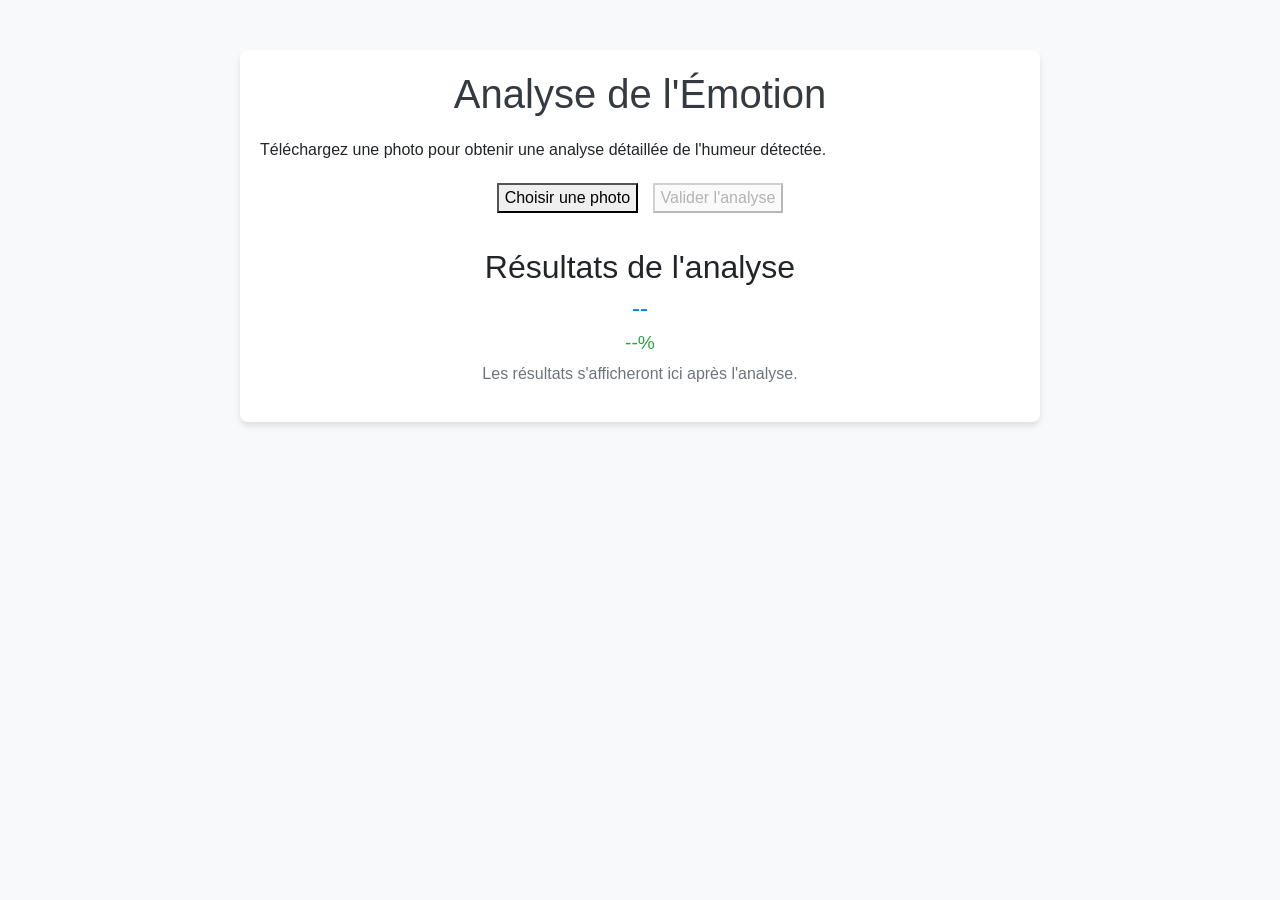
==== additional.html @ 7fd8ad05 "han commit  : first draft, functional but needs improving" ====
<!doctype html>
<html lang="fr">
  <head>
    <meta charset="UTF-8" />
    <meta name="viewport" content="width=device-width, initial-scale=1.0" />
    <title>Analyse de l'Émotion</title>
    <link rel="stylesheet" href="style.css" />
  </head>
  <body>
    <div class="container">
      <h1>Analyse de l'Émotion</h1>
      <p>
        Téléchargez une photo pour obtenir une analyse détaillée de l'humeur
        détectée.
      </p>

      <div class="input-section">
        <input
          type="file"
          id="fileInput"
          accept="image/*"
          style="display: none"
        />
        <button onclick="document.getElementById('fileInput').click()">
          Choisir une photo
        </button>

        <button id="submitBtn" onclick="sendAnalysis()" disabled>
          Valider l'analyse
        </button>
      </div>

      <div id="previewContainer" style="margin-top: 20px; display: none">
        <img
          id="imagePreview"
          src="#"
          alt="Aperçu"
          style="max-width: 300px; border-radius: 8px"
        />
      </div>

      <div class="results-section">
        <h2>Résultats de l'analyse</h2>
        <div id="loader" style="display: none">Analyse en cours...</div>

        <h3 id="emotionDisplay" class="detected-emotion">--</h3>
        <h3 id="confidenceDisplay" class="confidence">--%</h3>
        <p id="geminiText" class="gemini-analysis">
          Les résultats s'afficheront ici après l'analyse.
        </p>
      </div>
    </div>

    <script src="script.js"></script>
  </body>
</html>
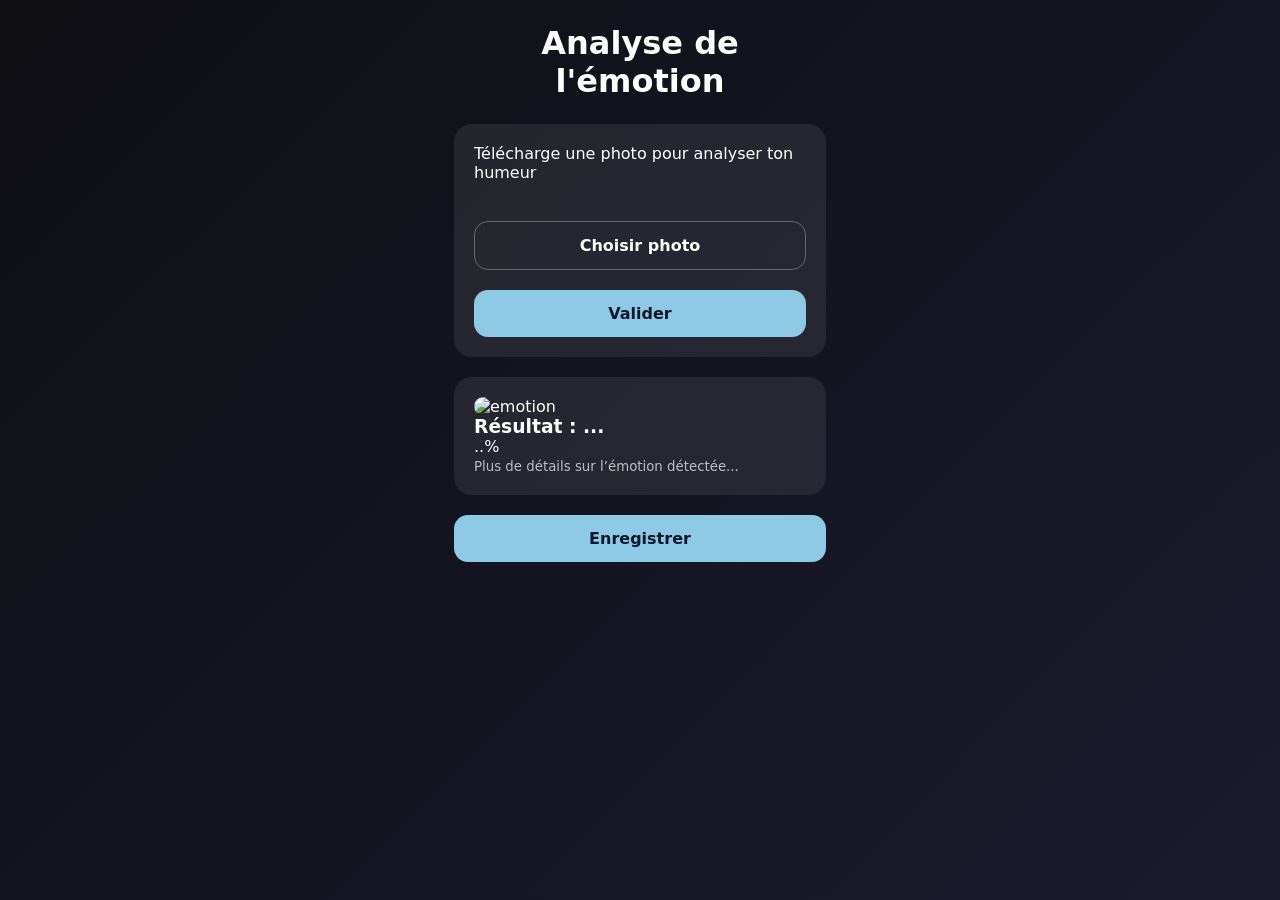
==== commit c465fb90: "mokka" ====
--- a/additional.html
+++ b/additional.html
@@ -1,56 +1,32 @@
-<!doctype html>
+
+<!DOCTYPE html>
 <html lang="fr">
-  <head>
-    <meta charset="UTF-8" />
-    <meta name="viewport" content="width=device-width, initial-scale=1.0" />
-    <title>Analyse de l'Émotion</title>
-    <link rel="stylesheet" href="style.css" />
-  </head>
-  <body>
-    <div class="container">
-      <h1>Analyse de l'Émotion</h1>
-      <p>
-        Téléchargez une photo pour obtenir une analyse détaillée de l'humeur
-        détectée.
-      </p>
+<head>
+  <meta charset="UTF-8">
+  <title>Analyse de l’émotion</title>
+  <link rel="stylesheet" href="style.css">
+</head>
+<body>
+  <div class="container">
 
-      <div class="input-section">
-        <input
-          type="file"
-          id="fileInput"
-          accept="image/*"
-          style="display: none"
-        />
-        <button onclick="document.getElementById('fileInput').click()">
-          Choisir une photo
-        </button>
+    <h1>Analyse de l'émotion</h1>
 
-        <button id="submitBtn" onclick="sendAnalysis()" disabled>
-          Valider l'analyse
-        </button>
-      </div>
-
-      <div id="previewContainer" style="margin-top: 20px; display: none">
-        <img
-          id="imagePreview"
-          src="#"
-          alt="Aperçu"
-          style="max-width: 300px; border-radius: 8px"
-        />
-      </div>
-
-      <div class="results-section">
-        <h2>Résultats de l'analyse</h2>
-        <div id="loader" style="display: none">Analyse en cours...</div>
-
-        <h3 id="emotionDisplay" class="detected-emotion">--</h3>
-        <h3 id="confidenceDisplay" class="confidence">--%</h3>
-        <p id="geminiText" class="gemini-analysis">
-          Les résultats s'afficheront ici après l'analyse.
-        </p>
-      </div>
+    <div class="mood-box">
+      <p>Télécharge une photo pour analyser ton humeur</p>
+      <br>
+      <a class="button secondary">Choisir photo</a>
+      <a class="button">Valider</a>
     </div>
 
-    <script src="script.js"></script>
-  </body>
-</html>
+    <div class="mood-box">
+      <img src="image.png" alt="emotion">
+      <h3>Résultat : ...</h3>
+      <p>..%</p>
+      <small>Plus de détails sur l’émotion détectée...</small>
+    </div>
+
+    <a class="button" href="result.html">Enregistrer</a>
+
+  </div>
+</body>
+</html>
--- a/style.css
+++ b/style.css
@@ -0,0 +1,113 @@
+* {
+  margin: 0;
+  padding: 0;
+  box-sizing: border-box;
+  font-family: 'Inter', system-ui, sans-serif;
+}
+
+body {
+  background: linear-gradient(135deg, #0f0f14, #1a1a2e);
+  color: #ffffff;
+  min-height: 100vh;
+  display: flex;
+  justify-content: center;
+}
+
+.container {
+  width: 100%;
+  max-width: 420px;
+  padding: 24px;
+}
+
+h1 {
+  text-align: center;
+  margin-bottom: 24px;
+  font-weight: 600;
+}
+
+/* ---------- GRID EMOTIONS ---------- */
+.grid {
+  display: grid;
+  grid-template-columns: repeat(3, 1fr);
+  gap: 14px;
+}
+
+.card {
+  background: rgba(255,255,255,0.08);
+  border: 1px solid rgba(255,255,255,0.15);
+  border-radius: 18px;
+  padding: 16px;
+  text-align: center;
+  text-decoration: none;
+  color: white;
+  transition: 0.3s;
+
+  /* ALIGNEMENT */
+  min-height: 130px;
+  display: flex;
+  flex-direction: column;
+  align-items: center;
+  justify-content: center;
+  gap: 8px;
+}
+
+.card:hover {
+  background: rgba(255,255,255,0.18);
+  transform: translateY(-4px);
+}
+
+/* ---------- EMOJIS (cards index) ---------- */
+.emoji-img {
+  width: 64px;
+  height: 64px;
+  object-fit: contain;
+}
+
+/* ---------- PAGE SIMPLE (hero emoji) ---------- */
+.mood-hero {
+  text-align: center;
+  margin-bottom: 24px;
+}
+
+.mood-hero img {
+  width: 140px;
+  height: 140px;
+  object-fit: contain;
+  margin-bottom: 12px;
+}
+
+/* ---------- BUTTONS ---------- */
+.button {
+  display: block;
+  margin: 20px auto 0;
+  padding: 14px;
+  background: #8ecae6;
+  color: #0f172a;
+  text-align: center;
+  border-radius: 14px;
+  text-decoration: none;
+  font-weight: 600;
+}
+
+.button.secondary {
+  background: transparent;
+  border: 1px solid rgba(255,255,255,0.3);
+  color: white;
+}
+
+/* ---------- MOOD BOX ---------- */
+.mood-box {
+  background: rgba(255,255,255,0.08);
+  border-radius: 18px;
+  padding: 20px;
+  margin-bottom: 20px;
+}
+
+/* ON SUPPRIME width:100% GLOBAL */
+img {
+  border-radius: 16px;
+}
+
+small {
+  opacity: 0.7;
+}
